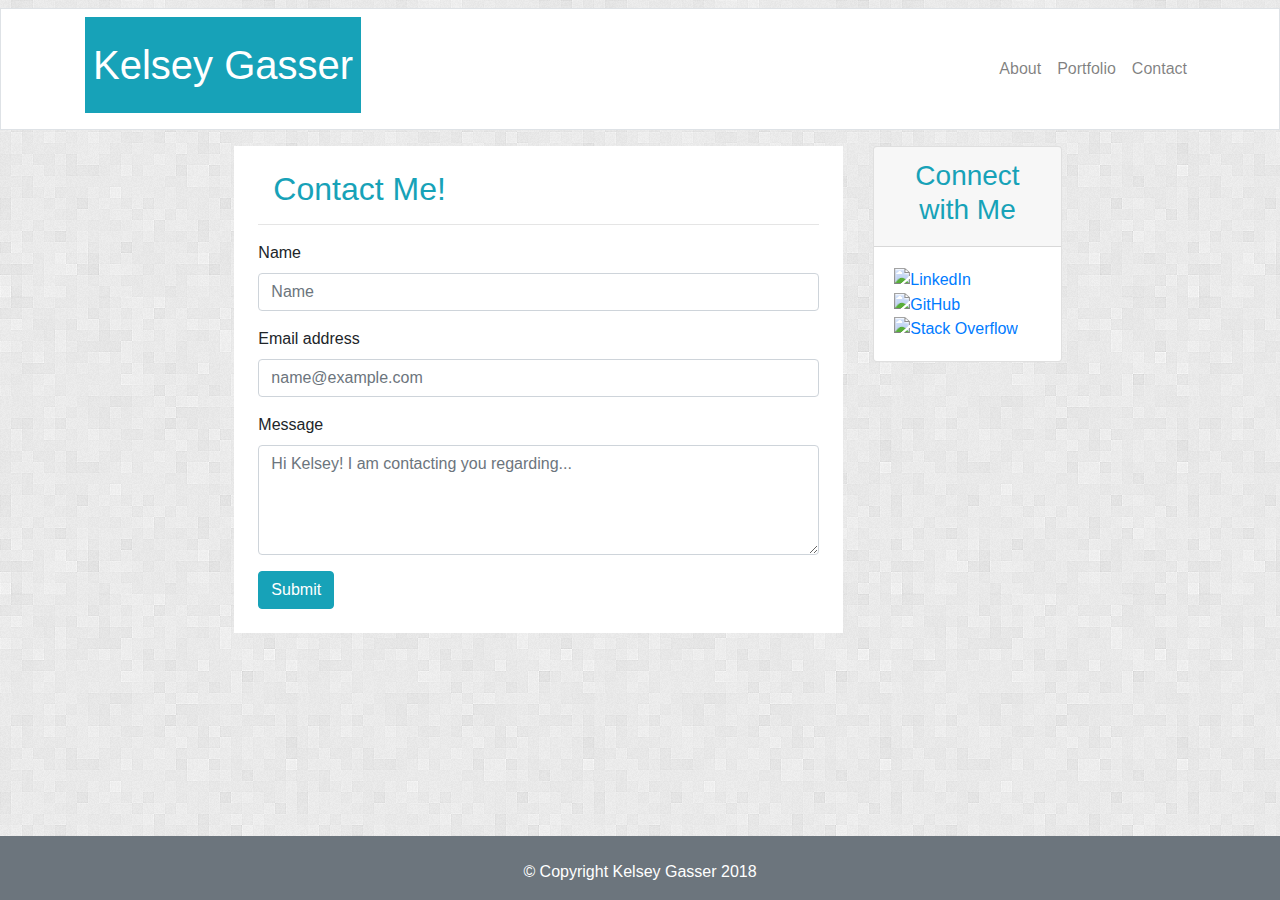
==== contact.html @ b6a4f276 "Add files via upload" ====
<!DOCTYPE html>
<html>

<body>
	<head>
		<title>Kelsey Gasser</title>
		<link rel="stylesheet" href="https://maxcdn.bootstrapcdn.com/bootstrap/4.0.0/css/bootstrap.min.css" integrity="sha384-Gn5384xqQ1aoWXA+058RXPxPg6fy4IWvTNh0E263XmFcJlSAwiGgFAW/dAiS6JXm" crossorigin="anonymous">
		<script src="https://maxcdn.bootstrapcdn.com/bootstrap/4.0.0/js/bootstrap.min.js" integrity="sha384-JZR6Spejh4U02d8jOt6vLEHfe/JQGiRRSQQxSfFWpi1MquVdAyjUar5+76PVCmYl" crossorigin="anonymous"></script>
</head>

<body style="background-image:url(assets/Images/bright_squares.png);background-repeat:repeat">
   <nav class="mt-2 navbar navbar-expand-sm navbar-light bg-white border border-3 navbar-right">
       <div class="container my-0 py-0">

           <h1 class="text-white bg-info py-4 px-2">Kelsey Gasser</h1>

           <a class="navbar-brand header-name text-white p-2 main-nav-brand-gl" href="index.html">Kelsey Gasser</a>
           <button class="navbar-toggler" data-toggle="collapse" data-target="#navbarNav">
               <span class="navbar-toggler-icon"></span>
           </button>

           <div class="collapse navbar-collapse" id="navbarNav">
               <ul class="navbar-nav ml-auto">
                   <li class="nav-item">
                       <a class="nav-link" href="index.html">About</a>
                   </li>
                   <li class="nav-item">
                       <a class="nav-link" href="portfolio.html">Portfolio</a>
                   </li>
                   <li class="nav-item">
                       <a class="nav-link" href="contact.html">Contact</a>
                   </li>
               </ul>
           </div>
       </div>
   </nav>


   <div class="row">
   		<div class="col-md-2"></div>
       <div class="col-md-6">
           <div class="float mt-3 ml-3 bg-white px-4 py-4">
           	<div class="col-md-6">
           		<h2 class="text-info">Contact Me!</h2>
           	</div>
           	<hr>
<form>
  <div class="form-group">
    <label for="exampleFormControlInput1">Name</label>
    <input type="Name" class="form-control" id="exampleFormControlInput1" placeholder="Name">
  </div>
  <div class="form-group">
 <label for="exampleFormControlInput1">Email address</label>
    <input type="email" class="form-control" id="exampleFormControlInput1" placeholder="name@example.com">
  </div>
  <div class="form-group">
    <label for="exampleFormControlTextarea1">Message</label>
    <textarea class="form-control" id="exampleFormControlTextarea1" placeholder="Hi Kelsey! I am contacting you regarding..." rows="4"></textarea>
  </div>
  <button type="button" class="btn btn-info">Submit</button>
</form>

			</div>
		</div>

       <div class="col-md-2">
           <div class="card mt-3">
               <div class="card-header" style="text-align:center">
                   <h3 class="text-info">Connect with Me</h3> 
               </div>
             <div class="card-body mx-auto">
               	<a href="https://www.linkedin.com/in/kelsey-gasser-ba539489"><img src="Assets/images/linkedin.png" width = "60" height = "60" alt = "LinkedIn"></a> <a href="https://github.com/kjgasser"><img src="Assets/images/github.png"  width = "60" height = "60" alt = "GitHub"></a> <a href="https://stackoverflow.com/users/9091695/kelsey-gasser"><img src="Assets/images/stackoverflow.png"  width = "60" height = "60" alt = "Stack Overflow"></a>
           </div>
       </div>
   </div>
</div>


	<footer class="footer bg-secondary text-white fixed-bottom">
		<div class="container">
			<p class="text-center"><br>&copy; Copyright Kelsey Gasser 2018<br></p> 
	</footer>

	</body>
	</html>
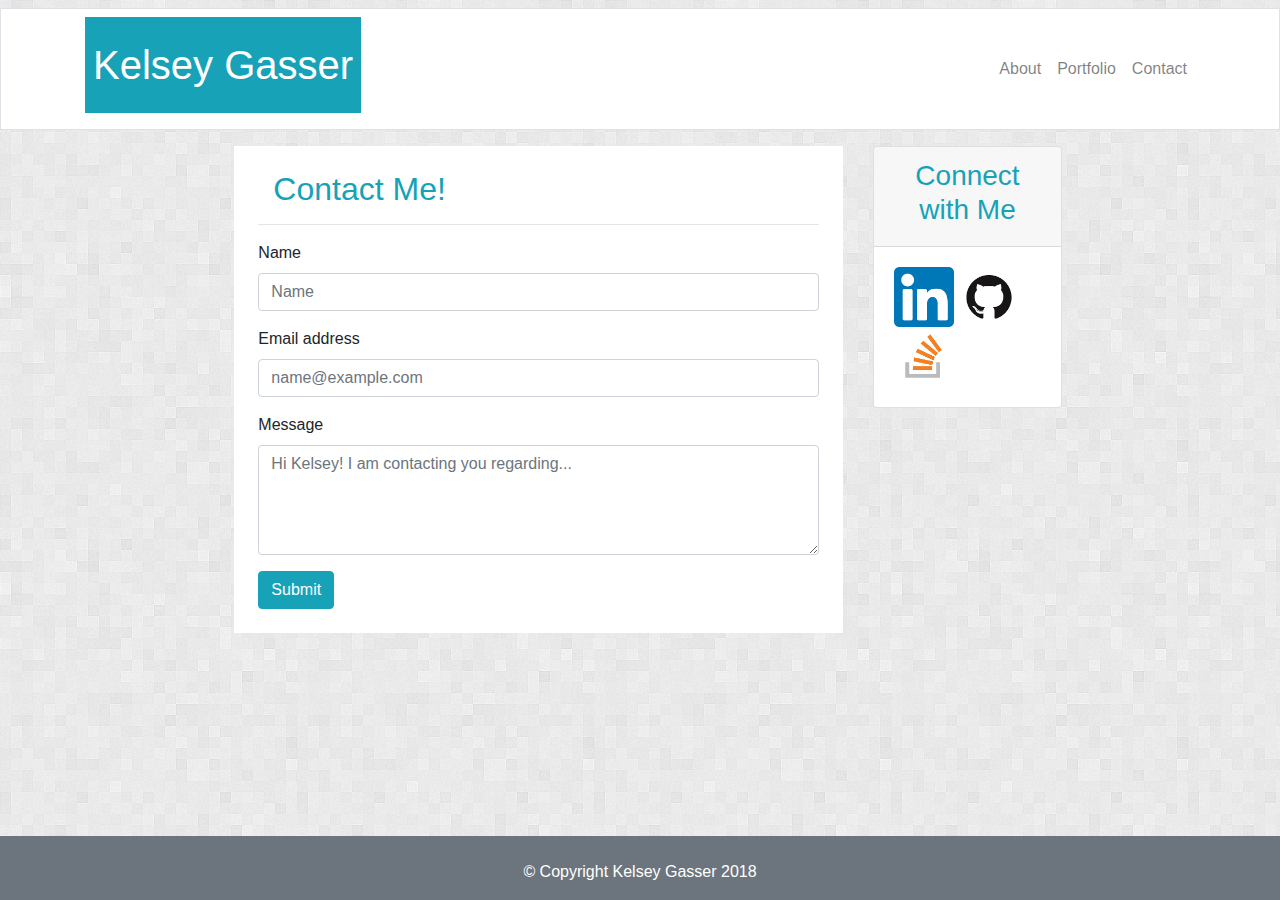
==== commit 48575817: "Update contact.html" ====
--- a/contact.html
+++ b/contact.html
@@ -1,85 +1,73 @@
 <!DOCTYPE html>
 <html>
-
-<body>
-	<head>
-		<title>Kelsey Gasser</title>
-		<link rel="stylesheet" href="https://maxcdn.bootstrapcdn.com/bootstrap/4.0.0/css/bootstrap.min.css" integrity="sha384-Gn5384xqQ1aoWXA+058RXPxPg6fy4IWvTNh0E263XmFcJlSAwiGgFAW/dAiS6JXm" crossorigin="anonymous">
-		<script src="https://maxcdn.bootstrapcdn.com/bootstrap/4.0.0/js/bootstrap.min.js" integrity="sha384-JZR6Spejh4U02d8jOt6vLEHfe/JQGiRRSQQxSfFWpi1MquVdAyjUar5+76PVCmYl" crossorigin="anonymous"></script>
-</head>
-
-<body style="background-image:url(assets/Images/bright_squares.png);background-repeat:repeat">
-   <nav class="mt-2 navbar navbar-expand-sm navbar-light bg-white border border-3 navbar-right">
-       <div class="container my-0 py-0">
-
-           <h1 class="text-white bg-info py-4 px-2">Kelsey Gasser</h1>
-
-           <a class="navbar-brand header-name text-white p-2 main-nav-brand-gl" href="index.html">Kelsey Gasser</a>
-           <button class="navbar-toggler" data-toggle="collapse" data-target="#navbarNav">
+   <body>
+      <head>
+         <title>Kelsey Gasser</title>
+         <link rel="stylesheet" href="https://maxcdn.bootstrapcdn.com/bootstrap/4.0.0/css/bootstrap.min.css" integrity="sha384-Gn5384xqQ1aoWXA+058RXPxPg6fy4IWvTNh0E263XmFcJlSAwiGgFAW/dAiS6JXm" crossorigin="anonymous">
+         <script src="https://maxcdn.bootstrapcdn.com/bootstrap/4.0.0/js/bootstrap.min.js" integrity="sha384-JZR6Spejh4U02d8jOt6vLEHfe/JQGiRRSQQxSfFWpi1MquVdAyjUar5+76PVCmYl" crossorigin="anonymous"></script>
+      </head>
+      <body style="background-image:url(assets/Images/bright_squares.png);background-repeat:repeat">
+         <nav class="mt-2 navbar navbar-expand-sm navbar-light bg-white border border-3 navbar-right">
+            <div class="container my-0 py-0">
+               <h1 class="text-white bg-info py-4 px-2">Kelsey Gasser</h1>
+               <a class="navbar-brand header-name text-white p-2 main-nav-brand-gl" href="index.html">Kelsey Gasser</a>
+               <button class="navbar-toggler" data-toggle="collapse" data-target="#navbarNav">
                <span class="navbar-toggler-icon"></span>
-           </button>
-
-           <div class="collapse navbar-collapse" id="navbarNav">
-               <ul class="navbar-nav ml-auto">
-                   <li class="nav-item">
-                       <a class="nav-link" href="index.html">About</a>
-                   </li>
-                   <li class="nav-item">
-                       <a class="nav-link" href="portfolio.html">Portfolio</a>
-                   </li>
-                   <li class="nav-item">
-                       <a class="nav-link" href="contact.html">Contact</a>
-                   </li>
-               </ul>
-           </div>
-       </div>
-   </nav>
-
-
-   <div class="row">
-   		<div class="col-md-2"></div>
-       <div class="col-md-6">
-           <div class="float mt-3 ml-3 bg-white px-4 py-4">
-           	<div class="col-md-6">
-           		<h2 class="text-info">Contact Me!</h2>
-           	</div>
-           	<hr>
-<form>
-  <div class="form-group">
-    <label for="exampleFormControlInput1">Name</label>
-    <input type="Name" class="form-control" id="exampleFormControlInput1" placeholder="Name">
-  </div>
-  <div class="form-group">
- <label for="exampleFormControlInput1">Email address</label>
-    <input type="email" class="form-control" id="exampleFormControlInput1" placeholder="name@example.com">
-  </div>
-  <div class="form-group">
-    <label for="exampleFormControlTextarea1">Message</label>
-    <textarea class="form-control" id="exampleFormControlTextarea1" placeholder="Hi Kelsey! I am contacting you regarding..." rows="4"></textarea>
-  </div>
-  <button type="button" class="btn btn-info">Submit</button>
-</form>
-
-			</div>
-		</div>
-
-       <div class="col-md-2">
-           <div class="card mt-3">
-               <div class="card-header" style="text-align:center">
-                   <h3 class="text-info">Connect with Me</h3> 
+               </button>
+               <div class="collapse navbar-collapse" id="navbarNav">
+                  <ul class="navbar-nav ml-auto">
+                     <li class="nav-item">
+                        <a class="nav-link" href="index.html">About</a>
+                     </li>
+                     <li class="nav-item">
+                        <a class="nav-link" href="portfolio.html">Portfolio</a>
+                     </li>
+                     <li class="nav-item">
+                        <a class="nav-link" href="contact.html">Contact</a>
+                     </li>
+                  </ul>
                </div>
-             <div class="card-body mx-auto">
-               	<a href="https://www.linkedin.com/in/kelsey-gasser-ba539489"><img src="Assets/images/linkedin.png" width = "60" height = "60" alt = "LinkedIn"></a> <a href="https://github.com/kjgasser"><img src="Assets/images/github.png"  width = "60" height = "60" alt = "GitHub"></a> <a href="https://stackoverflow.com/users/9091695/kelsey-gasser"><img src="Assets/images/stackoverflow.png"  width = "60" height = "60" alt = "Stack Overflow"></a>
-           </div>
-       </div>
-   </div>
-</div>
-
-
-	<footer class="footer bg-secondary text-white fixed-bottom">
-		<div class="container">
-			<p class="text-center"><br>&copy; Copyright Kelsey Gasser 2018<br></p> 
-	</footer>
-
-	</body>
-	</html>+            </div>
+         </nav>
+         <div class="row">
+            <div class="col-md-2"></div>
+            <div class="col-md-6">
+               <div class="float mt-3 ml-3 bg-white px-4 py-4">
+                  <div class="col-md-6">
+                     <h2 class="text-info">Contact Me!</h2>
+                  </div>
+                  <hr>
+                  <form>
+                     <div class="form-group">
+                        <label for="exampleFormControlInput1">Name</label>
+                        <input type="Name" class="form-control" id="exampleFormControlInput1" placeholder="Name">
+                     </div>
+                     <div class="form-group">
+                        <label for="exampleFormControlInput1">Email address</label>
+                        <input type="email" class="form-control" id="exampleFormControlInput1" placeholder="name@example.com">
+                     </div>
+                     <div class="form-group">
+                        <label for="exampleFormControlTextarea1">Message</label>
+                        <textarea class="form-control" id="exampleFormControlTextarea1" placeholder="Hi Kelsey! I am contacting you regarding..." rows="4"></textarea>
+                     </div>
+                     <button type="button" class="btn btn-info">Submit</button>
+                  </form>
+               </div>
+            </div>
+            <div class="col-md-2">
+               <div class="card mt-3">
+                  <div class="card-header" style="text-align:center">
+                     <h3 class="text-info">Connect with Me</h3>
+                  </div>
+                  <div class="card-body mx-auto">
+                     <a href="https://www.linkedin.com/in/kelsey-gasser-ba539489"><img src="assets/Images/linkedin.png" width = "60" height = "60" alt = "LinkedIn"></a> <a href="https://github.com/kjgasser"><img src="assets/Images/github.png"  width = "60" height = "60" alt = "GitHub"></a> <a href="https://stackoverflow.com/users/9091695/kelsey-gasser"><img src="assets/Images/stackoverflow.png"  width = "60" height = "60" alt = "Stack Overflow"></a>
+                  </div>
+               </div>
+            </div>
+         </div>
+         <footer class="footer bg-secondary text-white fixed-bottom">
+            <div class="container">
+            <p class="text-center"><br>&copy; Copyright Kelsey Gasser 2018<br></p>
+         </footer>
+   </body>
+</html>
